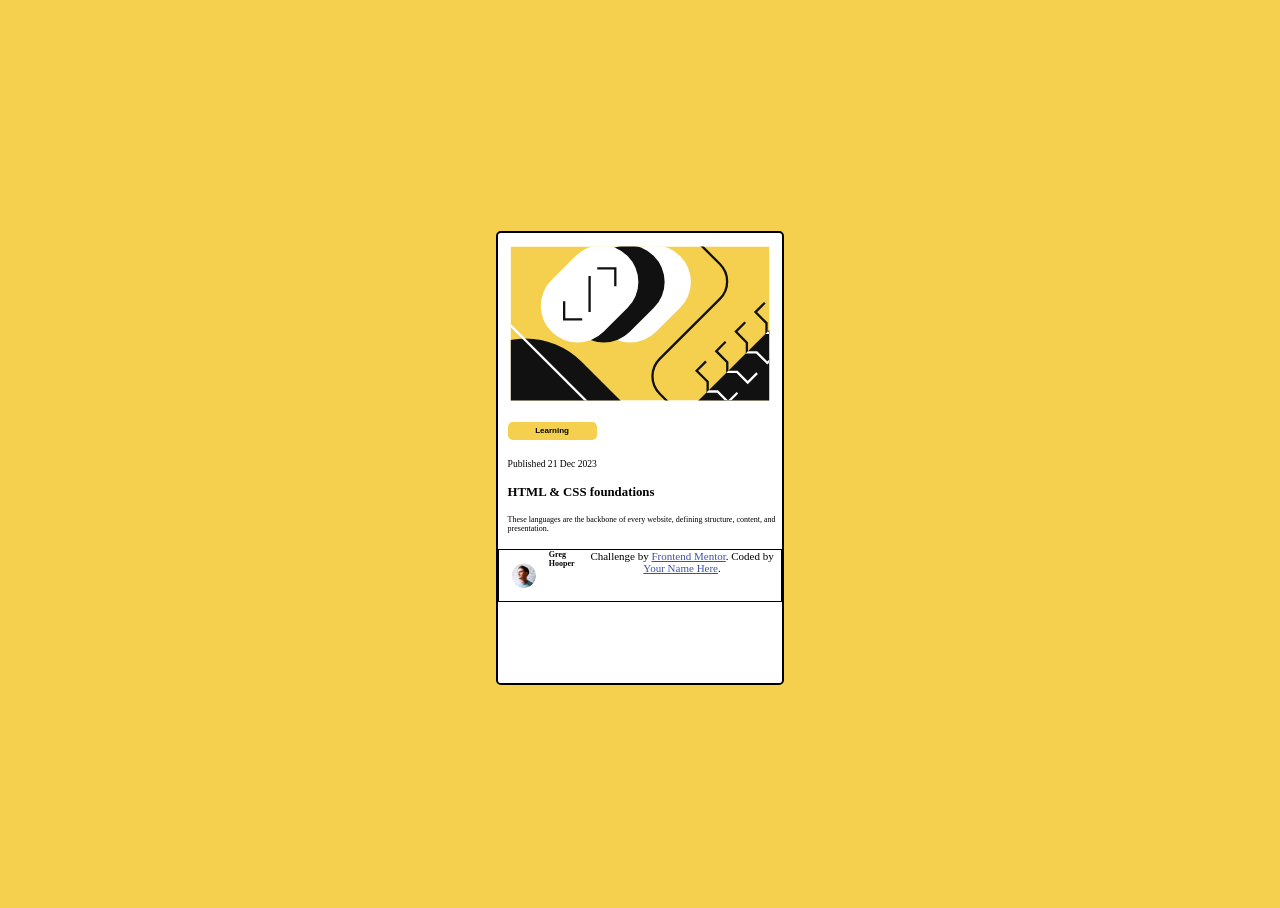
==== blog-preview-card-main/design/index.html @ 63d8d263 "Initial commit" ====
<!DOCTYPE html>
<html lang="en">

<head>
  <meta charset="UTF-8">
  <meta name="viewport" content="width=device-width, initial-scale=1.0">
  <!-- displays site properly based on user's device -->
  <link rel="icon" type="image/png" sizes="32x32" href="./assets/images/favicon-32x32.png">
  <link rel="stylesheet" href="./style.css">
  <title>Frontend Mentor | Blog preview card</title>
</head>

<body>
  <main class="container__main">

    <img src="./assets/images/illustration-article.svg" alt="">
    <button class="btn">Learning</button>

    <p class="date">Published 21 Dec 2023</p>

    <h1>HTML & CSS foundations</h1>

    <p class="description__short">These languages are the backbone of every website, defining structure, content, and
      presentation.</p>

    <footer class="footer">
      <img src="./assets/images/image-avatar.webp" alt="author">
      <span class="author">Greg Hooper</span>
      <div class="attribution">
        Challenge by <a href="https://www.frontendmentor.io?ref=challenge" target="_blank">Frontend Mentor</a>.
        Coded by <a href="#">Your Name Here</a>.
      </div>
    </footer>
  </main>
</body>

</html>
---- blog-preview-card-main/design/style.css ----
/* reset */
:root {
  box-sizing: border-box;
  padding: 0;
  margin: 0;
  font-size: 100%;

  --Yellow: hsl(47, 88%, 63%);
  --White: hsl(0, 0%, 100%);
  --Gray-500: hsl(0, 0%, 42%);
  --Gray-950: hsl(0, 0%, 7%);
}

html,
body {
  height: 100%;
}

body {
  --Family: [Figtree](https://fonts.google.com/specimen/Figtree);
  --Weights: 500, 800;
  background-color: var(--Yellow);

  display: flex;
  justify-content: center;
  align-items: center;
}

.container__main {
  background-color: var(--White);
  border: 2px solid black;
  border-radius: 0.3rem;
  width: calc(20% + 2rem);
  height: 50%;

  display: flex;
  flex-direction: column;
  justify-content: flex-start;
  gap: 0.5rem;
}

.container__main img {
  border-radius: 0.5rem;
  object-fit: cover;
  padding: 0.8rem;
}

.btn {
  background-color: var(--Yellow);
  border: transparent;
  border-radius: 0.3rem;
  font-size: 0.5rem;
  font-weight: bold;
  margin-left: 10px;
  padding: 0.3rem;
  width: calc(20% + 2rem);

  align-self: flex-start;
  justify-content: center;
}

.date {
  font-size: 0.6rem;
  font-weight: var(--Gray-950);
  align-self: flex-start;
  margin-left: 10px;
}

h1 {
  font-weight: bold;
  font-size: 0.8rem;
  margin: 0;
  padding: 0;
  line-height: 1;
  text-align: center;
  margin-left: 10px;

  align-self: flex-start;
  justify-self: flex-start;
}
h1:hover {
  cursor: pointer;
}

.description__short {
  font-size: 0.5rem;
  align-self: flex-start;
  margin-left: 10px;
  max-width: fit-content;
}

.footer {
  border: 1px solid black;
  box-shadow: 2px 2xp 2px 2px;

  display: flex;
  flex-direction: row;
}

.footer img {
  border-radius: 50%;
  object-fit: cover;
  height: 25px;
  width: 25px;

  align-self: flex-start;
}

.footer .author {
  font-size: 0.5rem;
  font-weight: bold;
}

.attribution {
  font-size: 11px;
  text-align: center;
}
.attribution a {
  color: hsl(228, 45%, 44%);
}
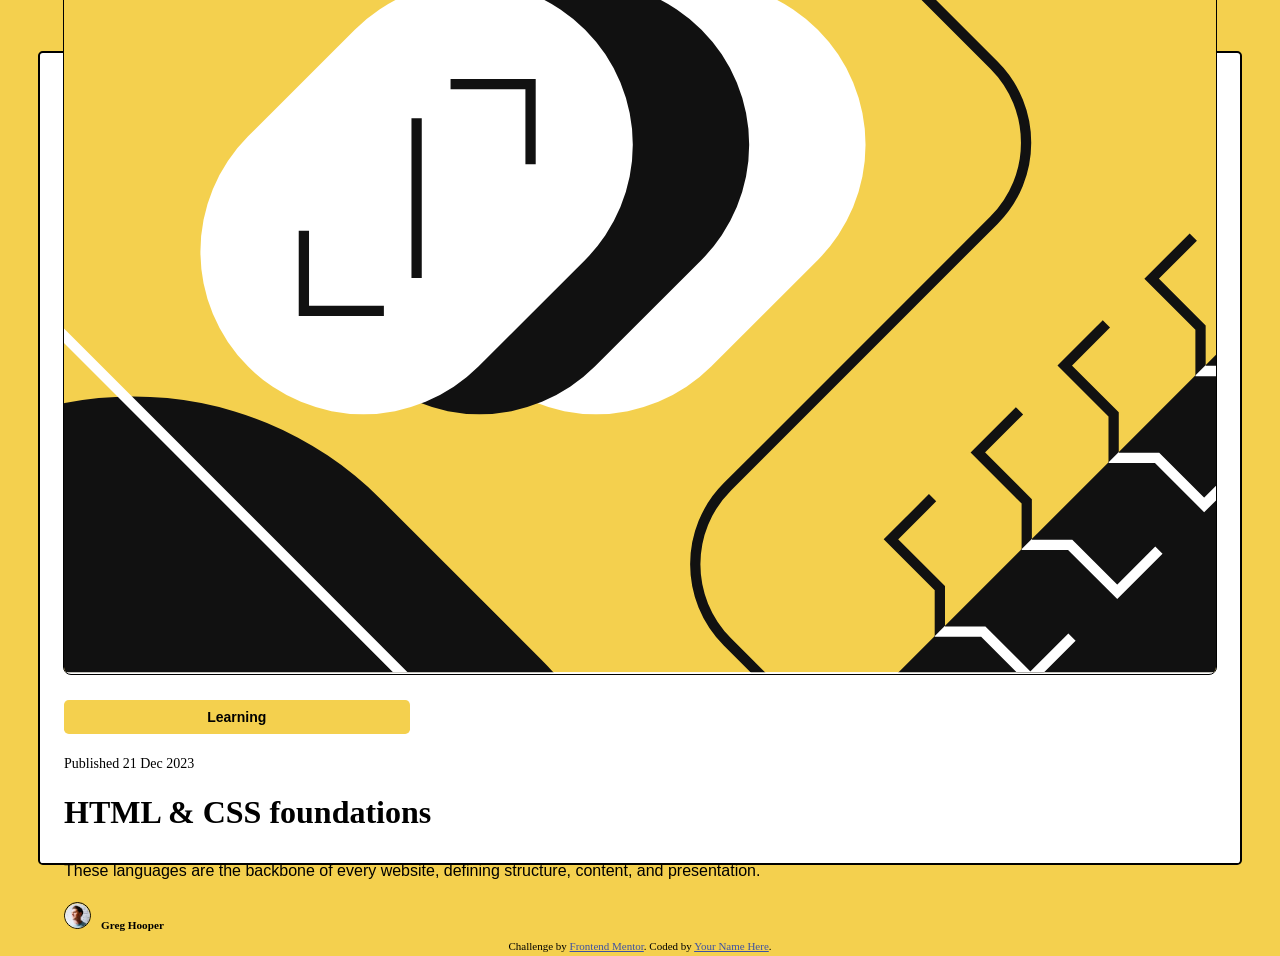
==== commit d9969da0: "footer" ====
--- a/blog-preview-card-main/design/index.html
+++ b/blog-preview-card-main/design/index.html
@@ -14,15 +14,18 @@
   <main class="container__main">
 
     <img src="./assets/images/illustration-article.svg" alt="">
-    <button class="btn">Learning</button>
 
-    <p class="date">Published 21 Dec 2023</p>
+    <div class="left-align">
+      <button class="button figtree-btn">Learning</button>
 
-    <h1>HTML & CSS foundations</h1>
+      <p class="date">Published 21 Dec 2023</p>
 
-    <p class="description__short">These languages are the backbone of every website, defining structure, content, and
-      presentation.</p>
+      <h1 class=".figtree-h1">HTML & CSS foundations</h1>
 
+      <p class="description__short figtree-p">These languages are the backbone of every website, defining structure,
+        content, and
+        presentation.</p>
+    </div>
     <footer class="footer">
       <img src="./assets/images/image-avatar.webp" alt="author">
       <span class="author">Greg Hooper</span>
--- a/blog-preview-card-main/design/style.css
+++ b/blog-preview-card-main/design/style.css
@@ -17,8 +17,6 @@
 }
 
 body {
-  --Family: [Figtree](https://fonts.google.com/specimen/Figtree);
-  --Weights: 500, 800;
   background-color: var(--Yellow);
 
   display: flex;
@@ -26,75 +24,101 @@
   align-items: center;
 }
 
+.figtree-h1 {
+  font-family: 'Figtree', sans-serif;
+  font-optical-sizing: auto;
+  font-weight: 800;
+  font-style: normal;
+}
+
+.figtree-p {
+  font-family: 'Figtree', sans-serif;
+  font-optical-sizing: auto;
+  font-weight: 200;
+  font-size: 1rem;
+  font-style: normal;
+  line-height: 2;
+}
+
+.figtree-btn {
+  font-family: 'Figtree', sans-serif;
+  font-optical-sizing: auto;
+  font-weight: bolder;
+  font-size: 12px;
+  line-height: 1.5;
+  font-style: normal;
+}
+
 .container__main {
   background-color: var(--White);
   border: 2px solid black;
   border-radius: 0.3rem;
-  width: calc(20% + 2rem);
-  height: 50%;
+  width: min(calc(100% - 48px), calc(1200 / 16 * 1rem));
+  margin-inline: auto;
+
+  display: flex;
+  flex-direction: column;
+  justify-content: center;
+  align-items: center;
+}
+
+img {
+  border-radius: 0.5rem;
+  border: 1px solid black;
+  object-fit: cover;
+  width: min(calc(100% - 48px), calc(1200 / 16 * 1rem));
+  margin-inline: auto;
+  margin-top: 24px;
+}
+
+.left-align {
+  border: 1px solid transparent;
+  width: calc(100% - 48px);
+  margin-inline: auto;
 
   display: flex;
   flex-direction: column;
   justify-content: flex-start;
+  align-items: flex-start;
   gap: 0.5rem;
+
+  height: 200px;
 }
-
-.container__main img {
-  border-radius: 0.5rem;
-  object-fit: cover;
-  padding: 0.8rem;
-}
-
-.btn {
+.button {
   background-color: var(--Yellow);
   border: transparent;
   border-radius: 0.3rem;
   font-size: 0.5rem;
   font-weight: bold;
-  margin-left: 10px;
-  padding: 0.3rem;
-  width: calc(20% + 2rem);
-
-  align-self: flex-start;
-  justify-content: center;
+  margin-top: 24px;
+  padding: 0.4rem;
+  min-width: 30%;
 }
 
 .date {
-  font-size: 0.6rem;
+  font-size: 12px;
   font-weight: var(--Gray-950);
-  align-self: flex-start;
-  margin-left: 10px;
 }
 
 h1 {
-  font-weight: bold;
-  font-size: 0.8rem;
   margin: 0;
   padding: 0;
-  line-height: 1;
-  text-align: center;
-  margin-left: 10px;
-
-  align-self: flex-start;
-  justify-self: flex-start;
 }
 h1:hover {
   cursor: pointer;
 }
 
-.description__short {
-  font-size: 0.5rem;
-  align-self: flex-start;
-  margin-left: 10px;
-  max-width: fit-content;
+.description_short {
+  font-size: 14px;
 }
 
 .footer {
-  border: 1px solid black;
-  box-shadow: 2px 2xp 2px 2px;
+  border: 1px solid transparent;
+  width: min(calc(100% - 48px), calc(1200 / 16 * 1rem));
+  margin-inline: auto;
+  height: 100px;
 
-  display: flex;
-  flex-direction: row;
+  display: inline-block;
 }
 
 .footer img {
@@ -102,19 +126,50 @@
   object-fit: cover;
   height: 25px;
   width: 25px;
-
-  align-self: flex-start;
 }
 
-.footer .author {
-  font-size: 0.5rem;
+span.author {
+  border: 1px solid transparent;
+  font-size: 0.7rem;
   font-weight: bold;
+  line-height: 25px;
+  margin-left: 5px;
+  min-width: calc(30% - 2rem);
+  text-align: center;
 }
 
 .attribution {
   font-size: 11px;
+  line-height: 1.5;
   text-align: center;
 }
+
 .attribution a {
   color: hsl(228, 45%, 44%);
 }
+
+@media (min-width: 600px) {
+  .description_short {
+    font-size: 16px;
+  }
+
+  .button {
+    font-size: 14px;
+  }
+
+  .date {
+    font-size: 14px;
+  }
+
+  .container__main {
+    height: 90%;
+  }
+
+  .footer img {
+    margin-top: 24px;
+  }
+
+  .author {
+    margin-top: 24px;
+  }
+}
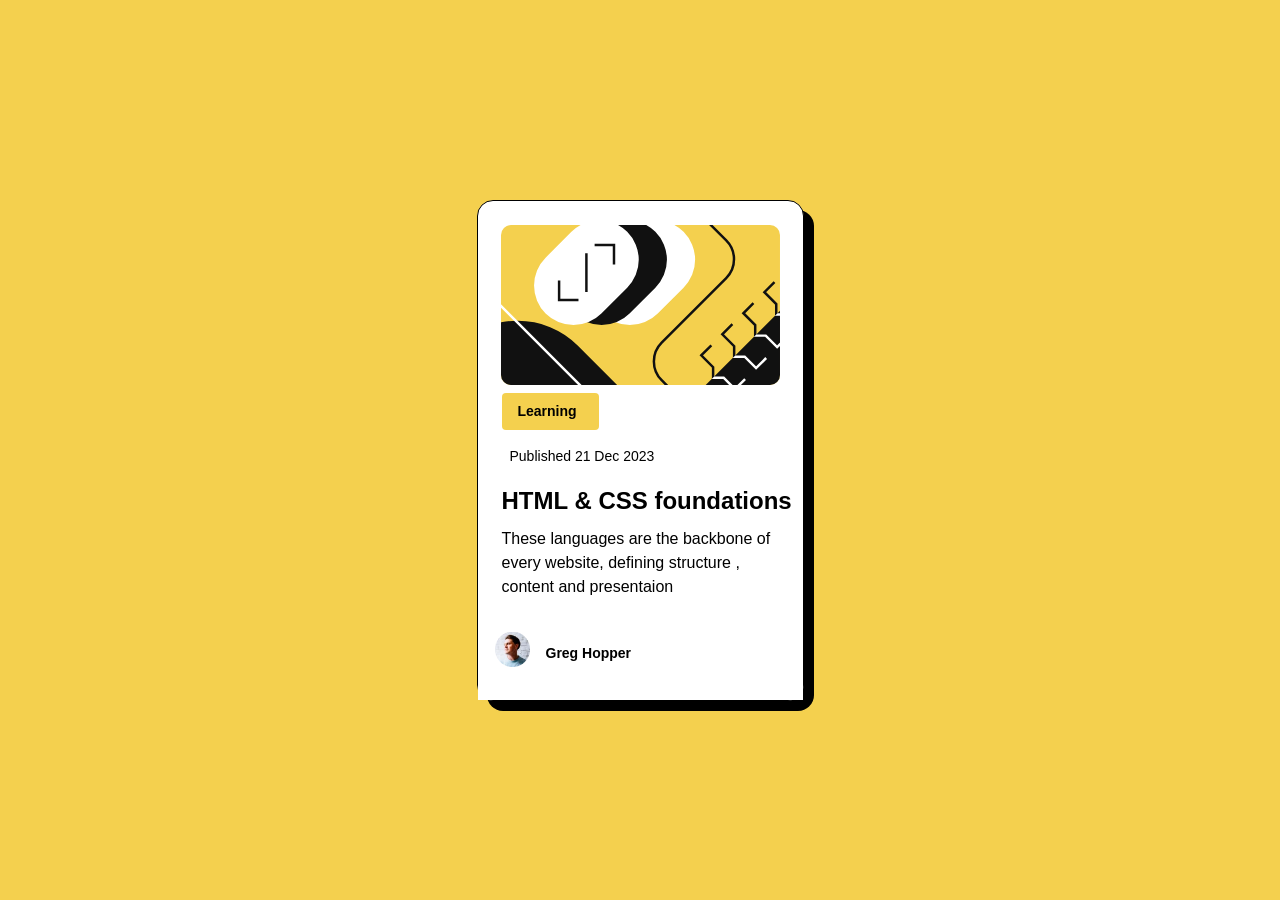
==== commit 5945e01c: "complete" ====
--- a/blog-preview-card-main/design/index.html
+++ b/blog-preview-card-main/design/index.html
@@ -2,39 +2,34 @@
 <html lang="en">
 
 <head>
-  <meta charset="UTF-8">
-  <meta name="viewport" content="width=device-width, initial-scale=1.0">
-  <!-- displays site properly based on user's device -->
-  <link rel="icon" type="image/png" sizes="32x32" href="./assets/images/favicon-32x32.png">
-  <link rel="stylesheet" href="./style.css">
-  <title>Frontend Mentor | Blog preview card</title>
+    <meta charset="UTF-8">
+    <meta name="viewport" content="width=device-width, initial-scale=1.0">
+    <link rel="shortcut icon" href="./assets/images/favicon-32x32.png">
+    <link rel="stylesheet" href="./style.css">
+    <title>Blog preview card</title>
 </head>
 
 <body>
-  <main class="container__main">
 
-    <img src="./assets/images/illustration-article.svg" alt="">
+    <main class="wrapper">
 
-    <div class="left-align">
-      <button class="button figtree-btn">Learning</button>
+        <img src="./assets/images/illustration-article.svg" alt="design_logo">
+        <div class="figtree-preset-3-bold learning">Learning</div>
+        <div class="figtree-preset-3 date">Published 21 Dec 2023</div>
+        <h1 class="figtree-preset-1 title">HTML & CSS foundations</h1>
+        <p class="figtree-preset-2 description">These languages are the backbone of every website, defining structure ,
+            content and
+            presentaion</p>
 
-      <p class="date">Published 21 Dec 2023</p>
+        <div class="author__info">
+            <figure>
+                <img class="img" src="./assets/images/image-avatar.webp" alt="author icon">
+                <h3 class="figtree-preset-3-bold author">Greg Hopper</h3>
+            </figure>
+        </div>
 
-      <h1 class=".figtree-h1">HTML & CSS foundations</h1>
+    </main>
 
-      <p class="description__short figtree-p">These languages are the backbone of every website, defining structure,
-        content, and
-        presentation.</p>
-    </div>
-    <footer class="footer">
-      <img src="./assets/images/image-avatar.webp" alt="author">
-      <span class="author">Greg Hooper</span>
-      <div class="attribution">
-        Challenge by <a href="https://www.frontendmentor.io?ref=challenge" target="_blank">Frontend Mentor</a>.
-        Coded by <a href="#">Your Name Here</a>.
-      </div>
-    </footer>
-  </main>
 </body>
 
 </html>
--- a/blog-preview-card-main/design/style.css
+++ b/blog-preview-card-main/design/style.css
@@ -1,175 +1,157 @@
-/* reset */
+*,
+*::after,
+*::before {
+  margin: 0;
+  padding: 0;
+  box-sizing: border-box;
+}
 :root {
-  box-sizing: border-box;
-  padding: 0;
-  margin: 0;
-  font-size: 100%;
+  /* ----------------------------------COLORS ------------------------------ */
+  --bg-yellow: hsl(47, 88%, 63%);
+  --text-gray-950: hsl(0, 0%, 7%);
+  --text-gray-500: hsl(0, 0%, 42%);
+  --text-white: hsl(0, 0%, 100%);
 
-  --Yellow: hsl(47, 88%, 63%);
-  --White: hsl(0, 0%, 100%);
-  --Gray-500: hsl(0, 0%, 42%);
-  --Gray-950: hsl(0, 0%, 7%);
+  /* ------------------------------typography -------------------------------- */
+  @import url('https://fonts.googleapis.com/css2?family=Figtree:ital,wght@0,300..900;1,300..900&family=Outfit:wght@100..900&display=swap');
+
+  --letter-spacing-300: 24px;
+  --letter-spacing-150: 12px;
+  --letter-spacing-100: 8px;
+  --letter-spacing-50: 4px;
 }
 
-html,
-body {
-  height: 100%;
+/* -------------------------------- PRESETS -----------------------------------*/
+.figtree-preset-1 {
+  font-family: 'Figtree', sans-serif;
+  font-size: 24px;
+  font-optical-sizing: auto;
+  font-weight: 900;
+  font-style: normal;
+  line-height: 1.5;
+  letter-spacing: 0;
+}
+
+.figtree-preset-2 {
+  font-family: 'Figtree', sans-serif;
+  font-size: 16px;
+  font-optical-sizing: auto;
+  font-weight: 200;
+  font-style: normal;
+  line-height: 1.5;
+  letter-spacing: 0;
+}
+
+.figtree-preset-3 {
+  font-family: 'Figtree', sans-serif;
+  font-size: 14px;
+  font-optical-sizing: auto;
+  font-weight: 400;
+  font-style: normal;
+  line-height: 1.5;
+  letter-spacing: 0;
+}
+
+.figtree-preset-3-bold {
+  font-family: 'Figtree', sans-serif;
+  font-size: 14px;
+  font-optical-sizing: auto;
+  font-weight: 700;
+  font-style: normal;
+  line-height: 1.5;
+  letter-spacing: 0;
 }
 
 body {
-  background-color: var(--Yellow);
+  line-height: 1.3;
+  font-size: 16px;
+  height: 100vh;
 
   display: flex;
   justify-content: center;
   align-items: center;
+
+  background-color: var(--bg-yellow);
 }
 
-.figtree-h1 {
-  font-family: 'Figtree', sans-serif;
-  font-optical-sizing: auto;
-  font-weight: 800;
-  font-style: normal;
+.wrapper {
+  background-color: hsl(0, 0%, 100%);
+  border: 1px solid black;
+  border-radius: 1rem;
+  box-shadow: 10px 10px;
+  display: flex;
+  flex-direction: column;
+  gap: 0.5rem;
+
+  width: min(calc(327 / 16 * 1rem), calc(384 / 16 * 1rem));
+  height: min(calc(501 / 16 * 1rem), calc(522 / 16 * 1rem));
+  margin-inline: auto;
 }
 
-.figtree-p {
-  font-family: 'Figtree', sans-serif;
-  font-optical-sizing: auto;
-  font-weight: 200;
-  font-size: 1rem;
-  font-style: normal;
-  line-height: 2;
-}
+.wrapper img {
+  border-radius: 10px;
+  object-fit: cover;
+  overflow: hidden;
 
-.figtree-btn {
-  font-family: 'Figtree', sans-serif;
-  font-optical-sizing: auto;
-  font-weight: bolder;
-  font-size: 12px;
-  line-height: 1.5;
-  font-style: normal;
-}
-
-.container__main {
-  background-color: var(--White);
-  border: 2px solid black;
-  border-radius: 0.3rem;
-  width: min(calc(100% - 48px), calc(1200 / 16 * 1rem));
-  margin-inline: auto;
-
-  display: flex;
-  flex-direction: column;
-  justify-content: center;
-  align-items: center;
-}
-
-img {
-  border-radius: 0.5rem;
-  border: 1px solid black;
-  object-fit: cover;
-  width: min(calc(100% - 48px), calc(1200 / 16 * 1rem));
+  width: min(calc(279 / 16 * 1rem), calc(522 / 16 * 1rem));
+  /* height: min(501 / 16 * 1rem), calc(522 / 16 * 1rem); */
   margin-inline: auto;
   margin-top: 24px;
 }
 
-.left-align {
-  border: 1px solid transparent;
-  width: calc(100% - 48px);
-  margin-inline: auto;
+.learning {
+  background-color: var(--bg-yellow);
+  border-radius: 4px;
 
-  display: flex;
-  flex-direction: column;
-  justify-content: flex-start;
-  align-items: flex-start;
-  gap: 0.5rem;
-
-  height: 200px;
-}
-.button {
-  background-color: var(--Yellow);
-  border: transparent;
-  border-radius: 0.3rem;
-  font-size: 0.5rem;
-  font-weight: bold;
-  margin-top: 24px;
-  padding: 0.4rem;
-  min-width: 30%;
+  margin-left: 1.5rem;
+  padding: 0.5rem 1rem;
+  width: 30%;
 }
 
 .date {
-  font-size: 12px;
-  font-weight: var(--Gray-950);
+  margin-left: 1rem;
+  padding: 0.5rem 1rem;
+  width: 75%;
 }
 
-h1 {
-  margin: 0;
-  padding: 0;
-}
-h1:hover {
-  cursor: pointer;
+.title {
+  margin-left: 1.5rem;
+  width: 100%;
 }
 
-.description_short {
-  font-size: 14px;
+.description {
+  margin-left: 1.5rem;
+  width: 85%;
 }
 
-.footer {
+.author__info {
   border: 1px solid transparent;
-  width: min(calc(100% - 48px), calc(1200 / 16 * 1rem));
-  margin-inline: auto;
-  height: 100px;
+  background-color: hsl(0, 0%, 100%);
 
-  display: inline-block;
+  display: flex;
+  flex-direction: row;
+  justify-content: flex-start;
+  align-items: center;
 }
 
-.footer img {
-  border-radius: 50%;
-  object-fit: cover;
-  height: 25px;
-  width: 25px;
+figure {
+  display: flex;
+  justify-content: center;
+  align-items: center;
+  gap: 1rem;
 }
 
-span.author {
-  border: 1px solid transparent;
-  font-size: 0.7rem;
-  font-weight: bold;
-  line-height: 25px;
-  margin-left: 5px;
-  min-width: calc(30% - 2rem);
-  text-align: center;
+.author__info .img {
+  height: 35px;
+  width: 35px;
+  line-height: 35px;
+
+  margin-left: 1rem;
+  margin-bottom: 2rem;
 }
 
-.attribution {
-  font-size: 11px;
-  line-height: 1.5;
-  text-align: center;
+.figtree-preset-3-bold .author {
+  background-color: green;
+  margin-left: 2rem;
+  text-align: left;
 }
-
-.attribution a {
-  color: hsl(228, 45%, 44%);
-}
-
-@media (min-width: 600px) {
-  .description_short {
-    font-size: 16px;
-  }
-
-  .button {
-    font-size: 14px;
-  }
-
-  .date {
-    font-size: 14px;
-  }
-
-  .container__main {
-    height: 90%;
-  }
-
-  .footer img {
-    margin-top: 24px;
-  }
-
-  .author {
-    margin-top: 24px;
-  }
-}
